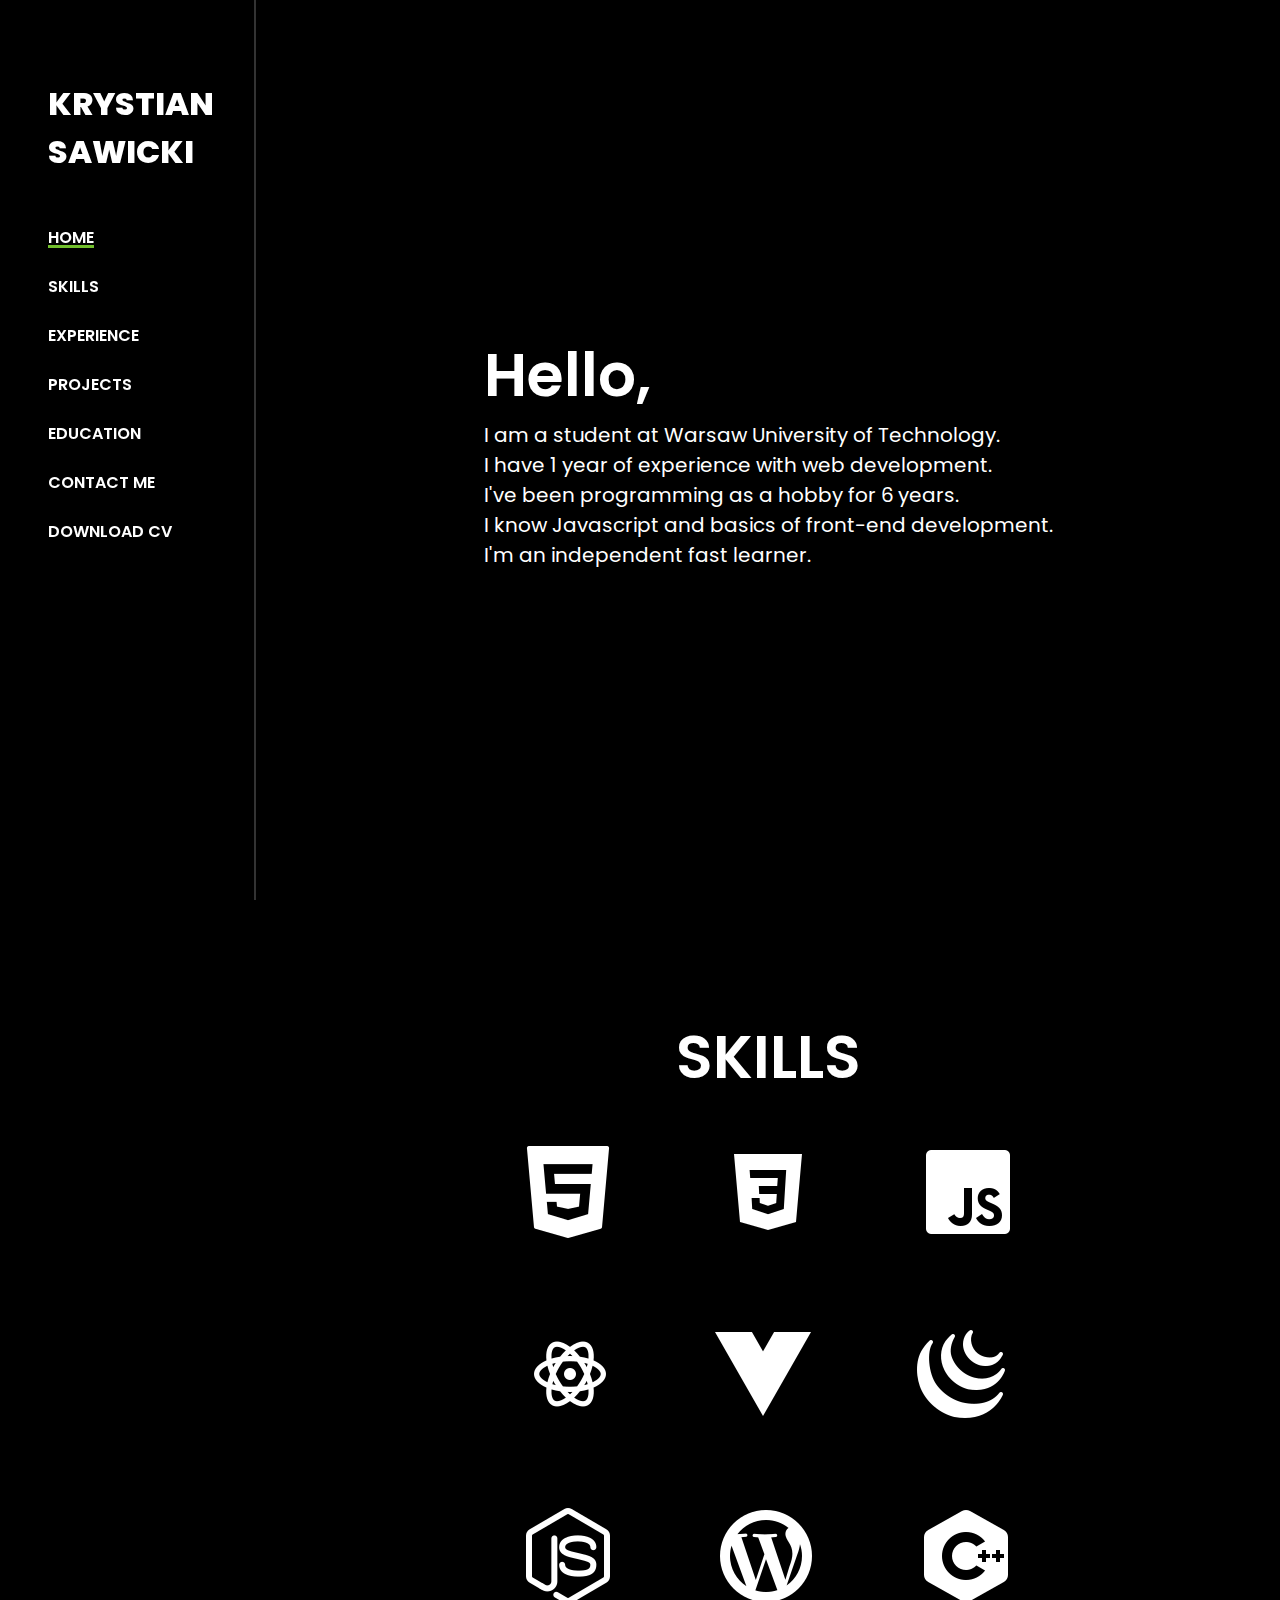
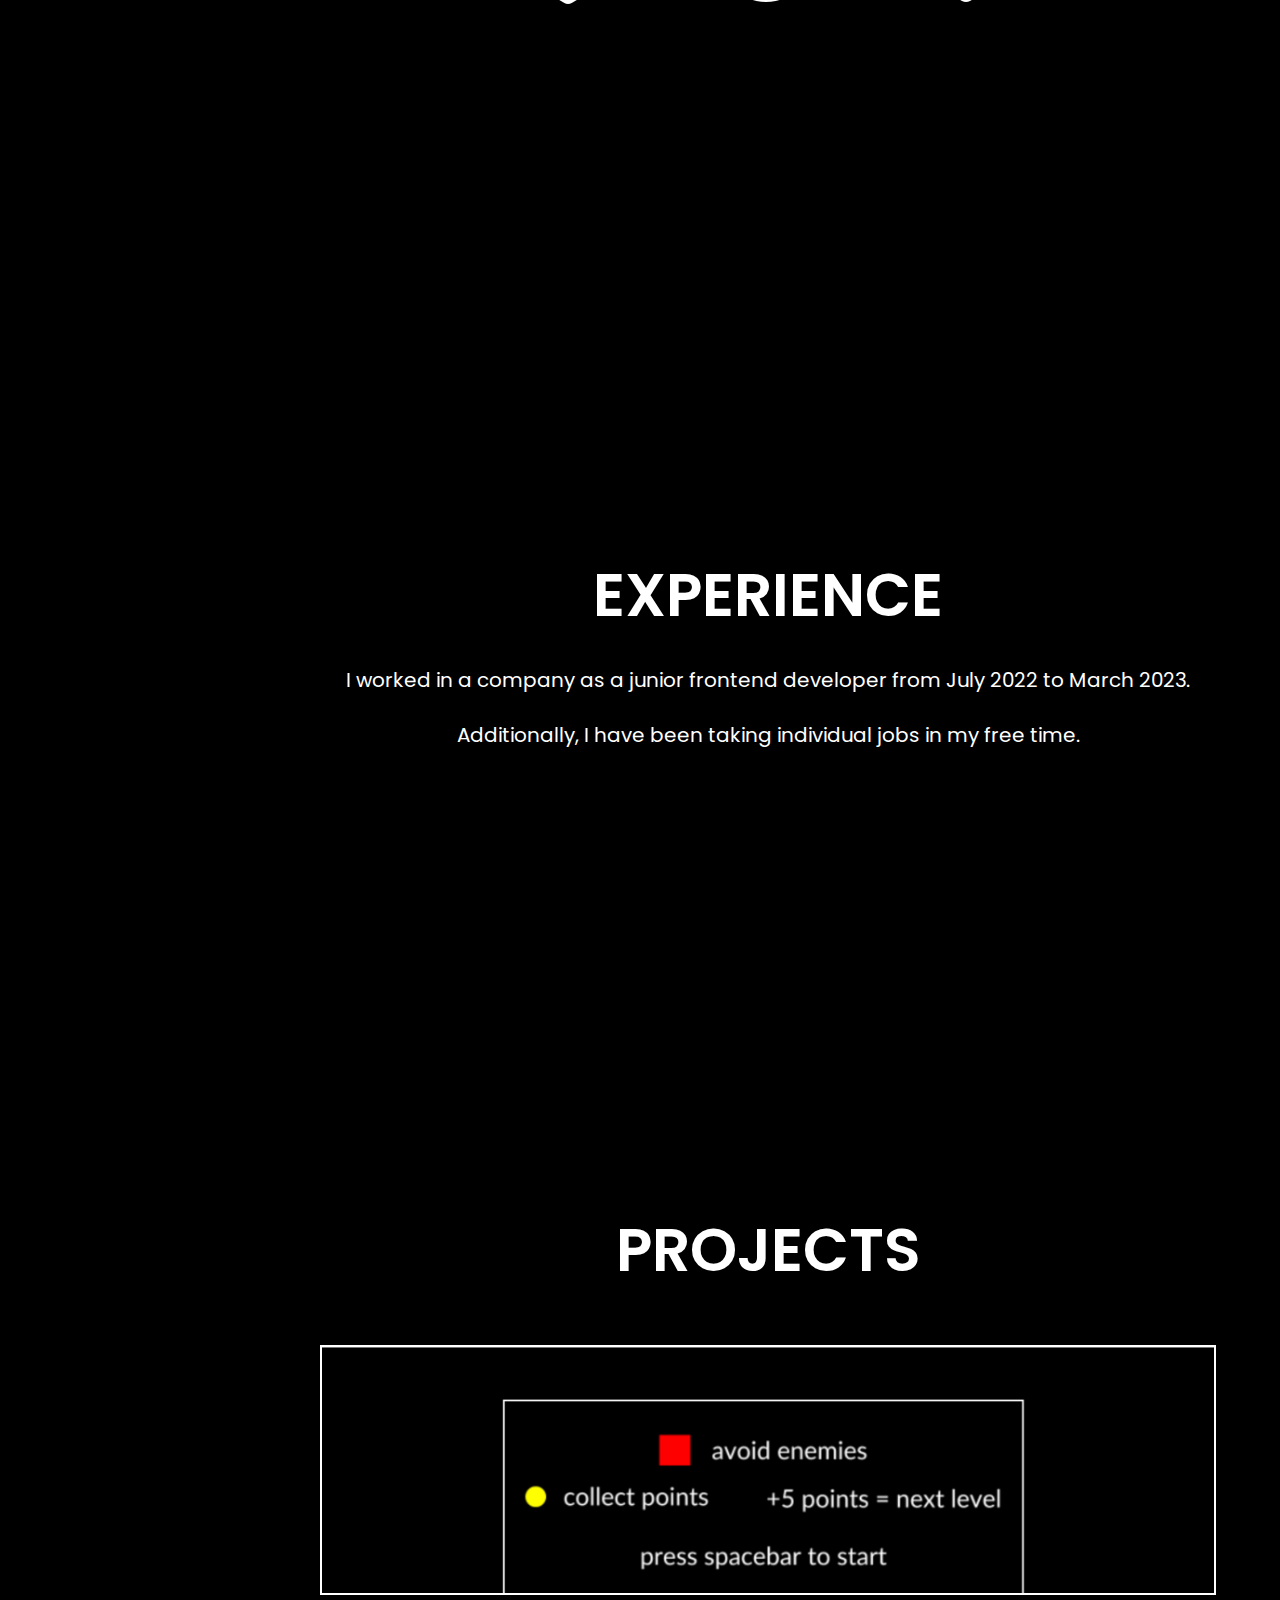
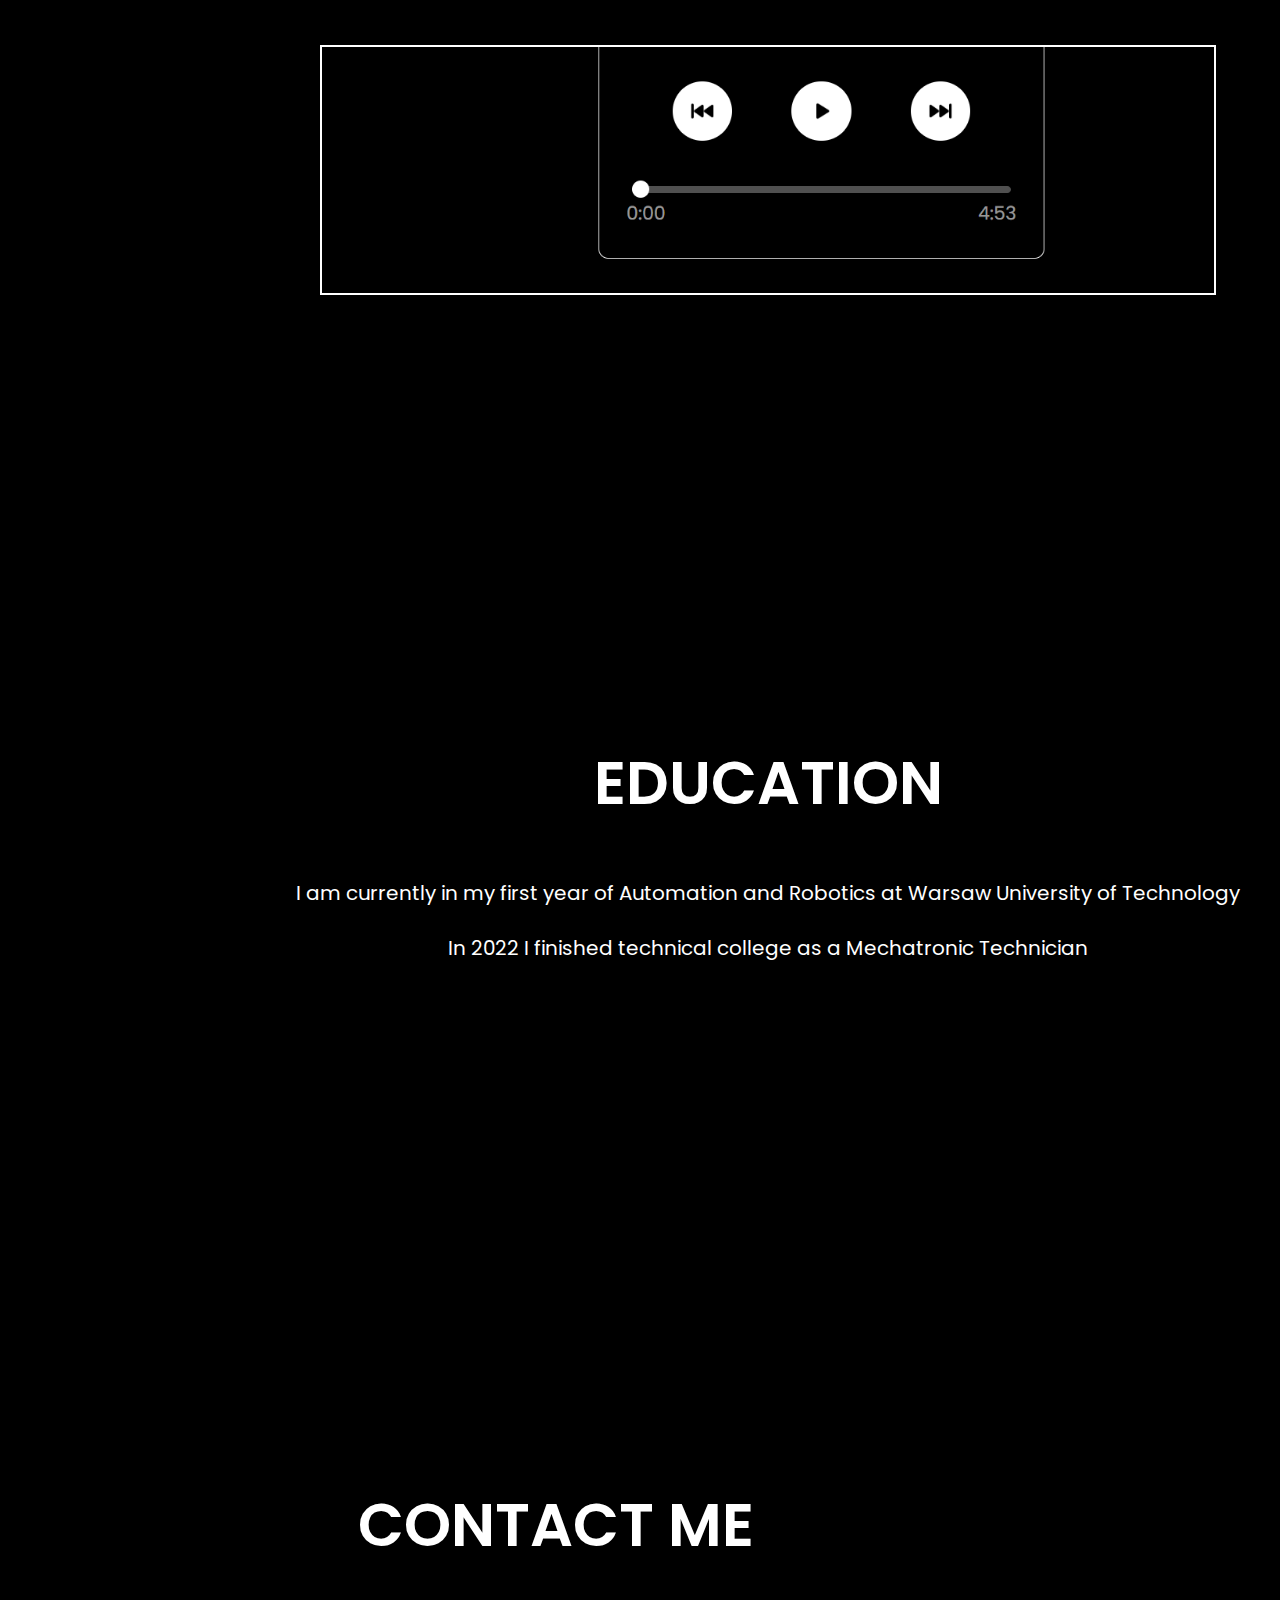
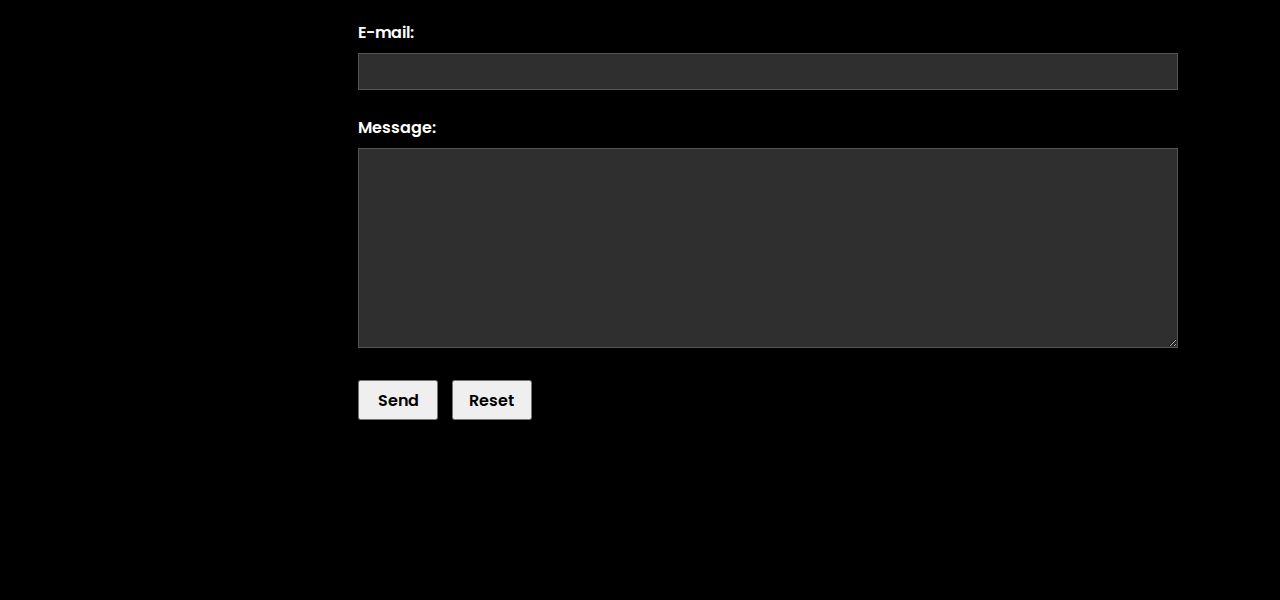
==== index.html @ 545cf87c "up" ====
<!DOCTYPE html>
<html lang="en">
<head>
    <meta charset="UTF-8">
    <meta http-equiv="X-UA-Compatible" content="IE=edge">
    <meta name="viewport" content="width=device-width, initial-scale=1.0">
    <title>Krystian Sawicki</title>

    <link rel="icon" type="image/x-icon" href="resMain/favicon.ico">
    <link rel="preconnect" href="https://fonts.googleapis.com">
    <link rel="preconnect" href="https://fonts.gstatic.com" crossorigin>
    <link href="https://fonts.googleapis.com/css2?family=Poppins:ital,wght@0,100;0,200;0,300;0,400;0,500;0,600;0,700;0,800;0,900;1,100;1,200;1,300;1,400;1,500;1,600;1,700;1,800;1,900&display=swap" rel="stylesheet">
    <link rel="stylesheet" href="css/main.css">

    <script src="https://ajax.googleapis.com/ajax/libs/jquery/3.6.4/jquery.min.js"></script>
    <script src="js/main.js" async="true"></script>
</head>
<body>
    <div class="sideMenu">
        <a href="#" class="sideName">
            KRYSTIAN<br>SAWICKI
        </a>
        <br><br>
        <div class="sideCategories">
            <div class="sideCategory">
                <a class="sideCategoryHref" href="#mainHome" id="sideHome">HOME</a></div>
            <div class="sideCategory">
                <a class="sideCategoryHref" href="#mainSkills" id="sideSkills">SKILLS</a></div>
            <div class="sideCategory">
                <a class="sideCategoryHref" href="#mainExperience" id="sideExperience">EXPERIENCE</a></div>
            <div class="sideCategory">
                <a class="sideCategoryHref" href="#mainProjects" id="sideProjects">PROJECTS</a></div>
            <div class="sideCategory">
                <a class="sideCategoryHref" href="#mainEducation" id="sideEducation">EDUCATION</a></div>
            <div class="sideCategory">
                <a class="sideCategoryHref" href="#mainContact" id="sideContact">CONTACT ME</a></div>
            <div class="sideCategory">
                <a class="sideCategoryHref" href="./resMain/Krystian Sawicki CV.pdf" download>DOWNLOAD CV</a></div>
        </div>
    </div>
    <div class="main" id="mainHome">
        <div class="mainHome">
            <div class="mainHomeContent" id="mainHome2">
                <p class="bold2">Hello,</p>
                <p class="text1" style="font-size: 20px">I am a student at Warsaw University of Technology.
                    <br>I have 1 year of experience with web development.
                    <br>I've been programming as a hobby for 6 years.
                    <br>I know Javascript and basics of front-end development.
                    <br>I'm an independent fast learner.
                </p>
            </div>
        </div>
        <div class="mainHome" id="mainSkills">
            <div class="mainHomeContent100" id="mainSkills2">
                <p class="bold1">SKILLS</p>
                <p class="spacer"></p>
                <div class="mainSkillsSection skillsSection1">
                    <div class="skillContainer">
                        <img class="skillsImg" id="htmlImg" src="resMain/html.png" alt="">
                        <p style="color: #000">HTML</p>
                    </div>
                    <div class="skillContainer">
                        <img class="skillsImg" id="cssImg" src="resMain/css.png" alt="">
                        <p style="color: #000">CSS</p>
                    </div>
                    <div class="skillContainer">
                        <img class="skillsImg" id="javascriptImg" src="resMain/javascript.png" alt="">
                        <p style="color: #000">JavaScript</p>
                    </div>
                </div>
                <div class="mainSkillsSection skillsSection2">
                    <div class="skillContainer">
                        <img class="skillsImg" id="reactImg" src="resMain/react.png" alt="">
                        <p style="color: #000">React</p>
                    </div>
                    <div class="skillContainer">
                        <img class="skillsImg" id="vuejsImg" src="resMain/vuejs.png" alt="">
                        <p style="color: #000">Vue.js</p>
                    </div>
                    <div class="skillContainer">
                        <img class="skillsImg" id="jqueryImg" src="resMain/jquery.png" alt="">
                        <p style="color: #000">JQuery</p>
                    </div>
                </div>
                <div class="mainSkillsSection skillsSection3">
                    <div class="skillContainer">
                        <img class="skillsImg" id="nodejsImg" src="resMain/nodejs.png" alt="">
                        <p style="color: #000">Node.js</p>
                    </div>
                    <div class="skillContainer">
                        <img class="skillsImg" id="wordpressImg" src="resMain/wordpress.png" alt="">
                        <p style="color: #000">Wordpress</p>
                    </div>
                    <div class="skillContainer">
                        <img class="skillsImg" id="cppImg" src="resMain/cpp.png" alt="">
                        <p style="color: #000">C++</p>
                    </div>
                </div>
            </div>
        </div>
        <div class="mainHome" id="mainExperience">
            <div class="mainHomeContent100" id="mainExperience2">
                <p class="bold1">EXPERIENCE</p>
                <br>
                <p class="contentTxt">I worked in a company as a junior frontend developer from July 2022 to March 2023.</p>
                <br>
                <p class="contentTxt">Additionally, I have been taking individual jobs in my free time.</p>
            </div>
        </div>
        <div class="mainHome" id="mainProjects">
            <div class="mainHomeContent100" id="mainProjects2">
                <p class="bold1">PROJECTS</p>
                <div class="projectsCnt projectGame"><a href="./game.html" target="_blank" class="projectInner">2D GAME</a></div>
                <div class="projectsCnt projectPlayer"><a href="./player.html" target="_blank" class="projectInner">MUSIC PLAYER</a><div class="projectInner"></div></div>
            </div>
        </div>
        <div class="mainHome mainEducation" id="mainEducation">
            <div class="mainHomeContent100" id="mainEducation2">
                <p class="bold1">EDUCATION</p>
                <br>
                <br>
                <p class="contentTxt">I am currently in my first year of Automation and Robotics at Warsaw University of Technology</p>
                <br>
                <p class="contentTxt">In 2022 I finished technical college as a Mechatronic Technician</p>
            </div>
        </div>
        <div class="mainHome">
            <div class="mainHomeContent" id="mainContact">
                <p class="bold2">CONTACT ME</p>
                <form action="mailto:ksawicki9182@gmail.com" method="post" enctype="text/plain" target="_blank">
                    E-mail: <br>
                    <input type="text" name="email"><br><br>
                    Message: <br>
                    <textarea name="content"></textarea><br><br>
                        <input type="submit" value="Send">
                        <input type="reset" value="Reset">
                </form>
            </div>
        </div>
    </div>
</body>
</html>
---- css/main.css ----
*,::after,::before{
    box-sizing: border-box;
    color: #fff;
    font-family: 'Poppins', sans-serif;
    font-size: 16px;
    margin: 0;
    padding: 0;
}

@keyframes skillsRoll {
    0%{
        background-color: #000;
        height: 100px;
    }
    100%{
        background-color: #fff;
        height: 200px;
    }
}

body{
    background-color: #000;
    display: flex;
}

::-webkit-scrollbar{
    background: rgba(255, 255, 255, 0.2);
    border-radius: 10px;
    width: 10px;
}

::-webkit-scrollbar-thumb{
    background: rgba(255, 255, 255, 0.2);
    border-radius: 10px;
}

.spacer{
    height: 40px;
}

.sideMenu{
    border-right: 2px solid rgba(255, 255, 255, 0.2);
    height: 100vh;
    left: 0;
    overflow: auto;
    padding: 5rem 0 5rem 3rem;
    position: fixed;
    top: 0;
    width: 20vw;
}

.sideName{
    font-size: 32px;
    font-weight: 800;
    margin-bottom: 4rem;
    text-decoration: none;
}

.sideCategory{
    margin-top: 1.5rem;
}

.sideCategoryHref{
    cursor: pointer;
    font-weight: 600;
    text-decoration: underline 0.2rem #000;
    transition: text-decoration-color 300ms;
}

.sideCategoryHref:hover{
    text-decoration-color: #71be2c;
}

.greenUnderscore{
    text-decoration-color: #71be2c;
}

.main{
    height: 100vh;
    margin-left: 20vw;
    width: 80vw;
}

.mainHome{
    align-items: center;
    display: flex;
    height: 100vh;
    justify-content: center;
    width: 100%;
}

.mainHomeContent100{
    align-items: center;
    display: flex;
    flex-direction: column;
    justify-content: center;
    width: 100%;
}

.bold1{
    font-size: 60px;
    font-weight: 600;
}

.bold2{
    font-size: 60px;
    font-weight: 600;
}

.mainSkillsSection{
    align-items: center;
    background-color: #000;
    display: flex;
    justify-content: center;
    margin-bottom: 50px;
    width: 100%;
}

.mainSkillsSection:hover{
    animation: skillsRoll 0.5s forwards;
}

.skillContainer{
    text-align: center;
}

.skillsImg{
    margin: 0 50px;
}

#mainContact{
    width: 80%;
}

form{
    font-weight: 600;
    margin-top: 50px;
}

form input[type="text"], form textarea{
    background: #ffffff2f;
    border: 1px solid #ffffff2f;
    margin-top: 8px;
    padding: 5px;
}

form input[name="email"]{
    width: 100%;
}

form textarea{
    height: 200px;
    width: 100%;
}

form input[type="submit"], form input[type="reset"]{
    color: #000;
    font-weight: 600;
    height: 40px;
    margin-right: 10px;
    width: 80px;
}

form input[type="submit"]:hover, form input[type="reset"]:hover{
    background: #71be2c;
    color: #fff;
}

.contentTxt{
    font-size: 20px;
}

.projectsCnt{
    border: 2px solid rgb(255, 255, 255);
    height: 250px;
    margin-top: 50px;
    width: 70vw;
}

.projectGame{
    background-attachment: absolute;
    background-image: url("../resMain/project_game.png");
    background-repeat: no-repeat;
    background-size: cover;
}

.projectPlayer{
    background-attachment: absolute;
    background-image: url("../resMain/music_player.png");
    background-repeat: no-repeat;
    background-size: cover;
}

.projectInner{
    align-items: center;
    display: flex;
    font-size: 0;
    height: 100%;
    justify-content: center;
    text-decoration: none;
    width: 100%;
}

.projectInner:hover{
    background-color: rgba(0, 0, 0, 0.7);
    font-size: 30px;
    -webkit-transition: background-color 200ms linear;
    -ms-transition: background-color 200ms linear;
    transition: background-color 200ms linear;
}
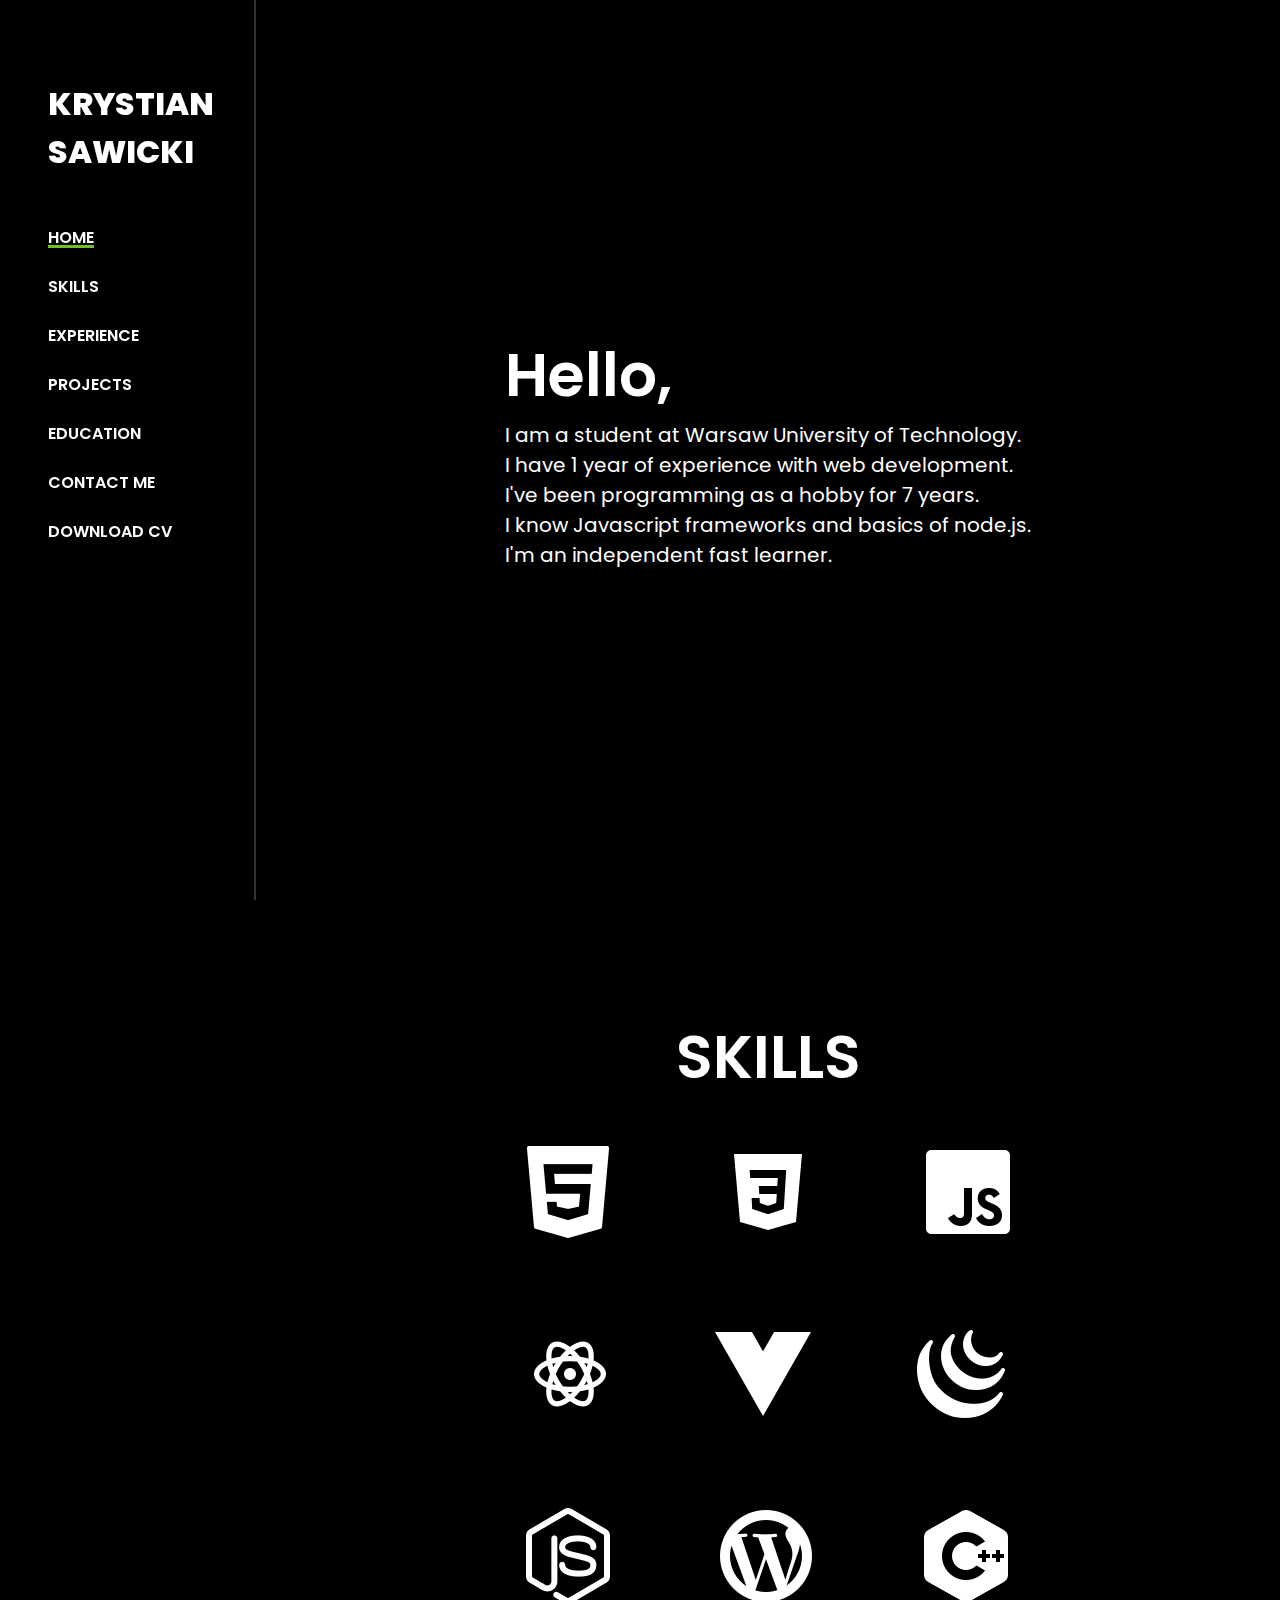
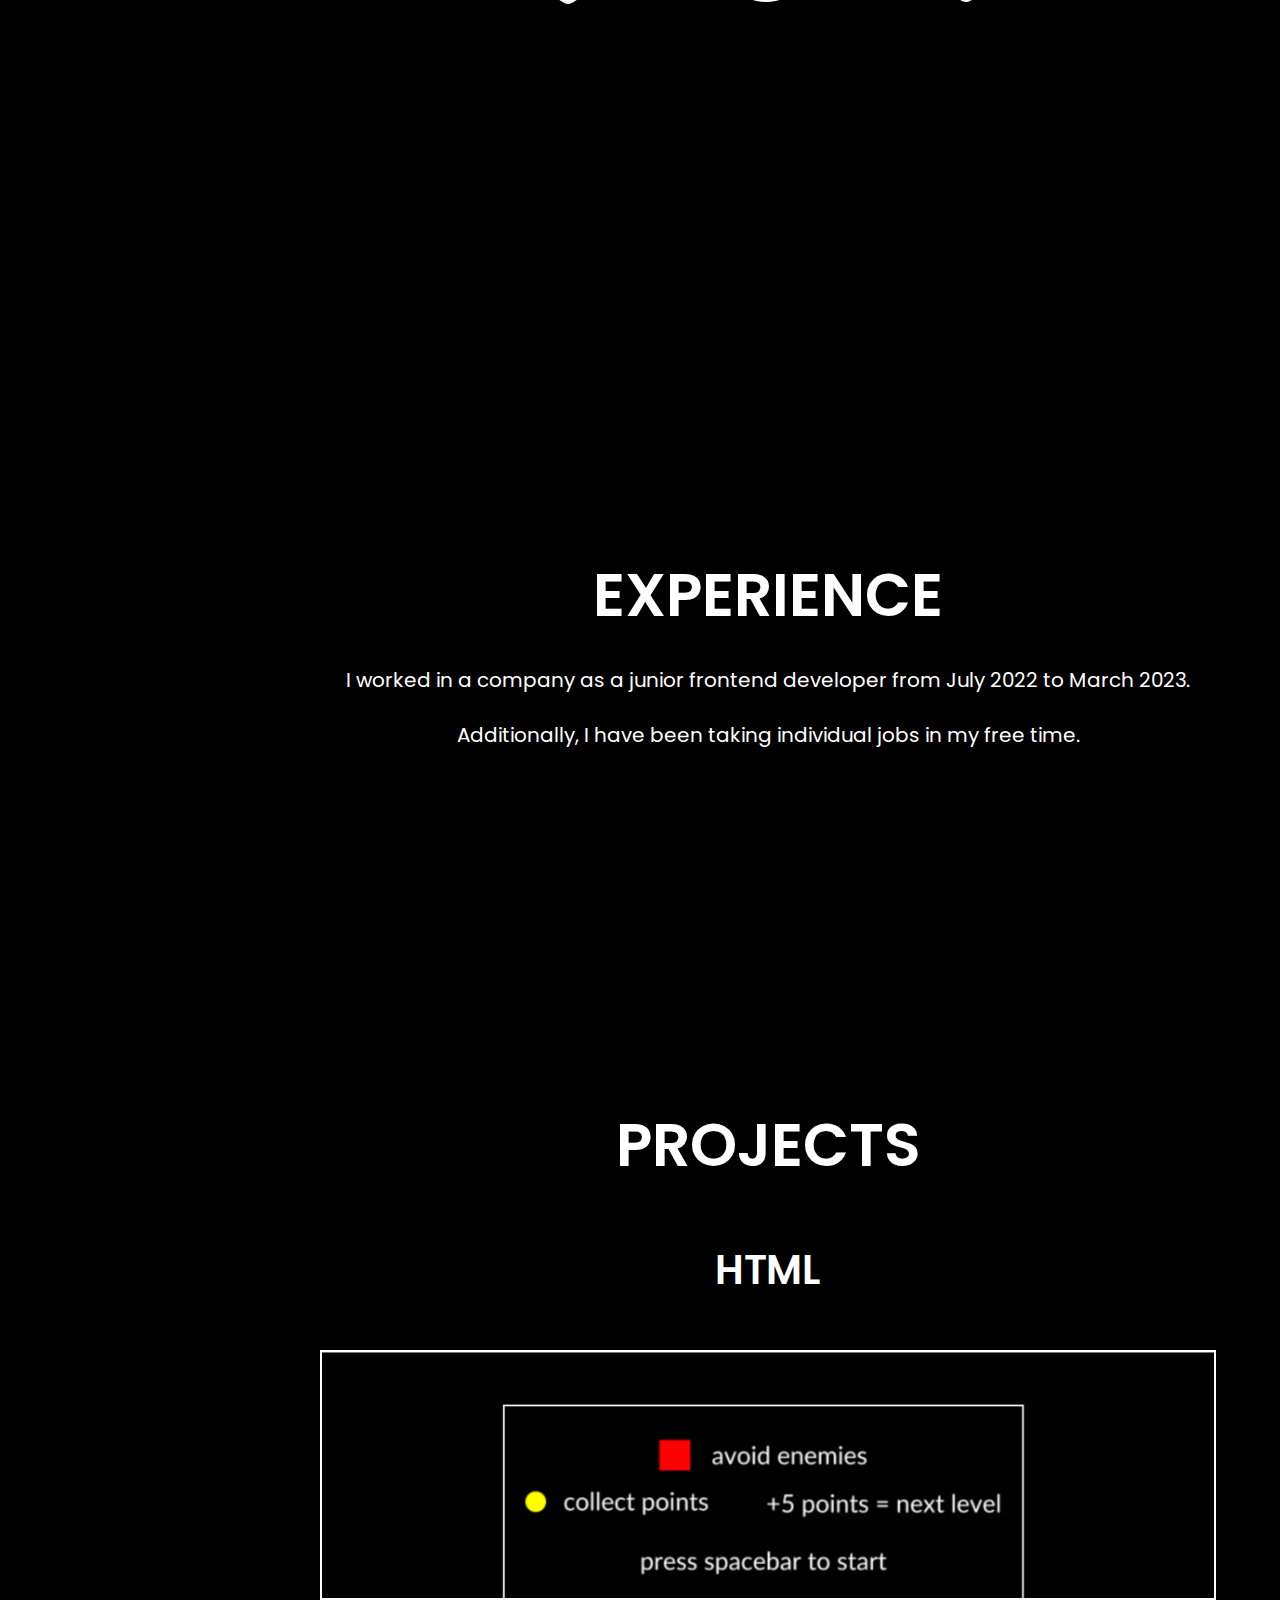
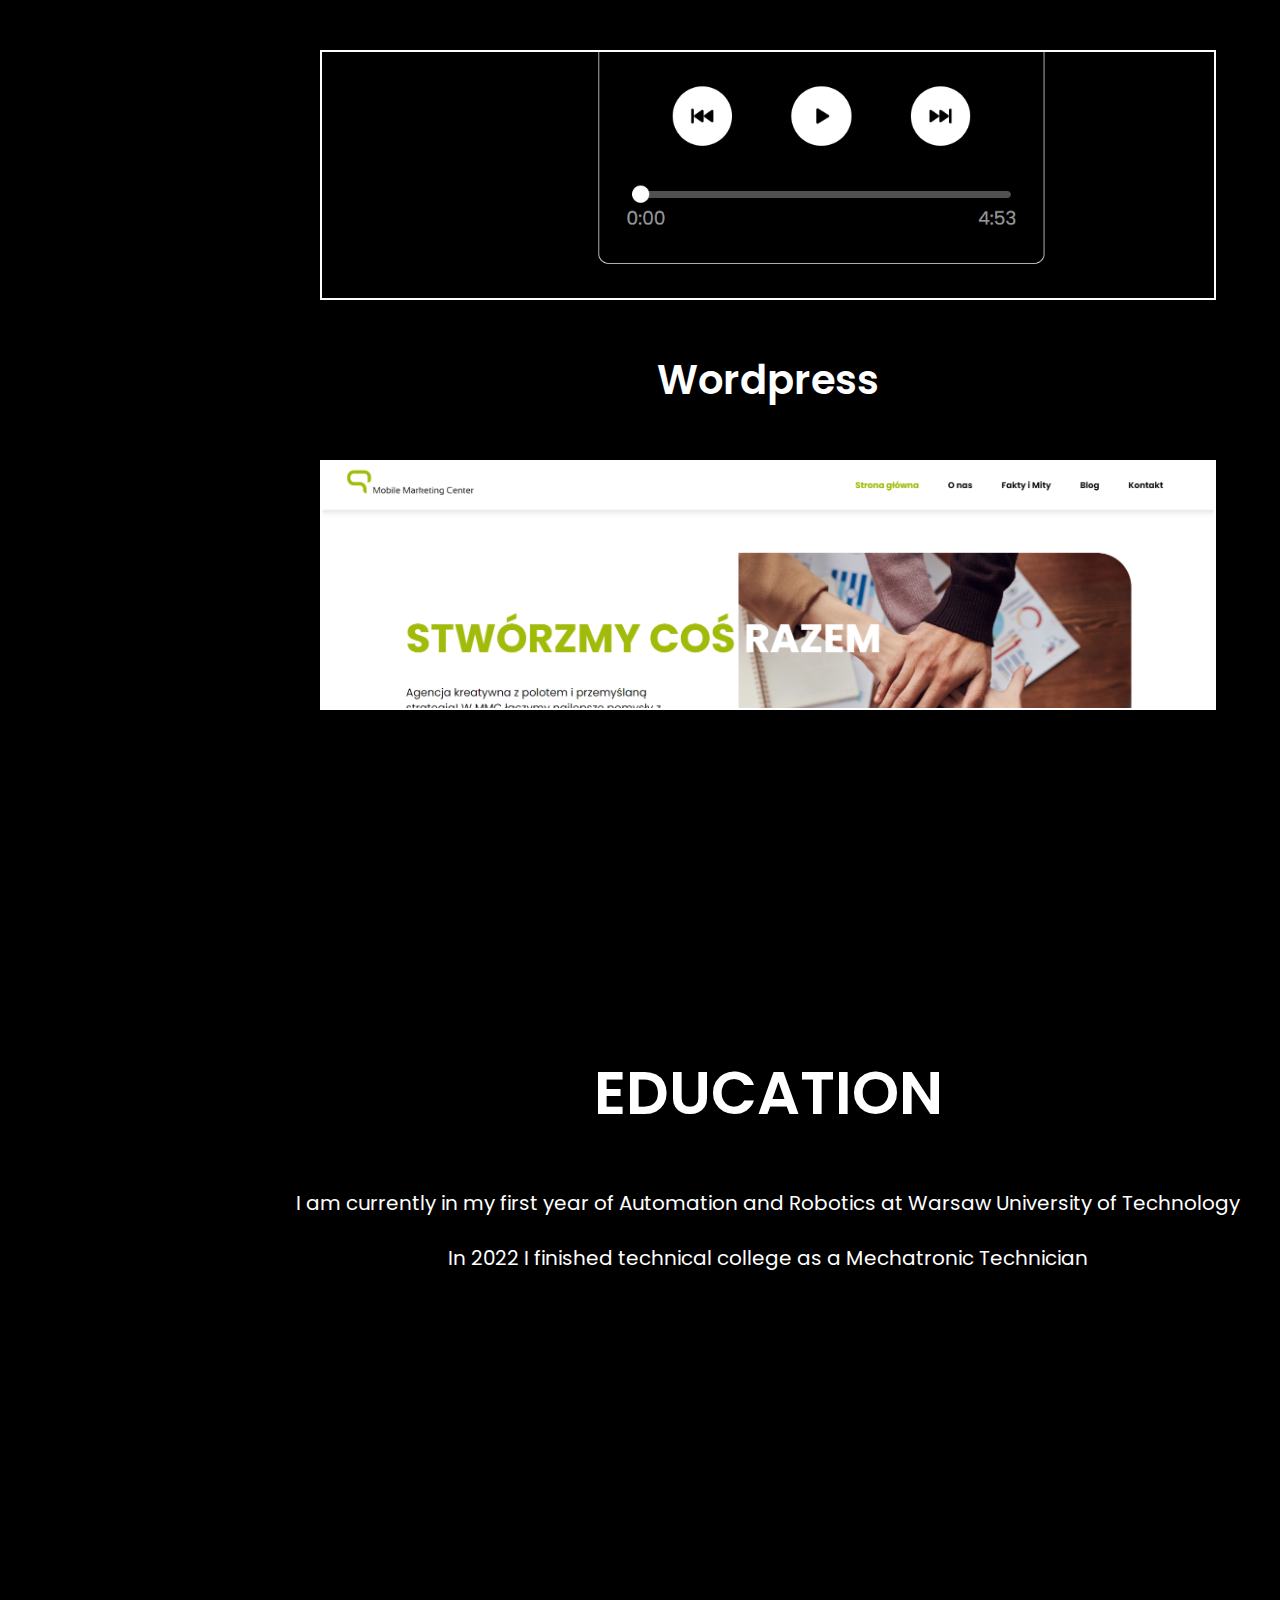
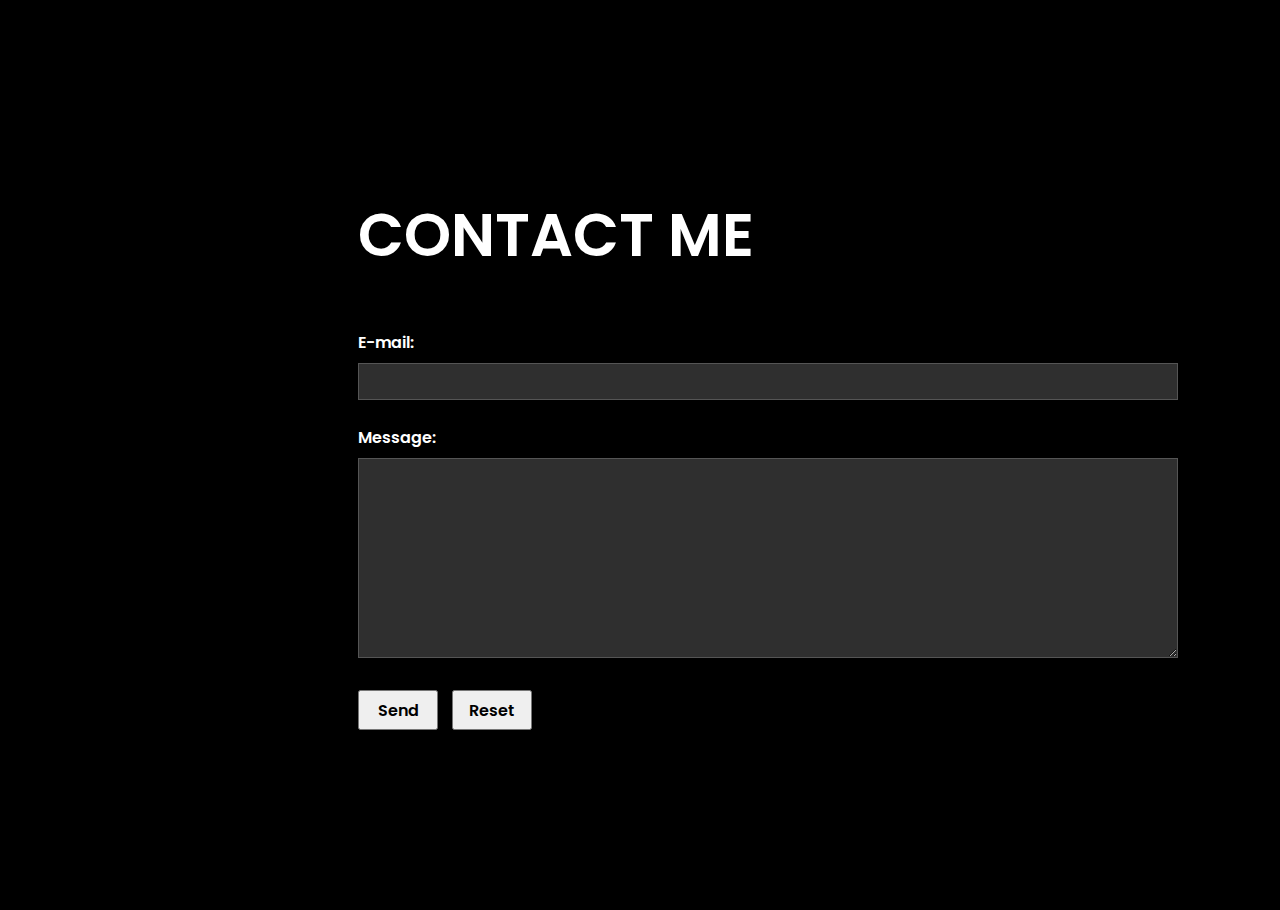
==== commit fb19bb9c: "update" ====
--- a/index.html
+++ b/index.html
@@ -44,8 +44,8 @@
                 <p class="bold2">Hello,</p>
                 <p class="text1" style="font-size: 20px">I am a student at Warsaw University of Technology.
                     <br>I have 1 year of experience with web development.
-                    <br>I've been programming as a hobby for 6 years.
-                    <br>I know Javascript and basics of front-end development.
+                    <br>I've been programming as a hobby for 7 years.
+                    <br>I know Javascript frameworks and basics of node.js.
                     <br>I'm an independent fast learner.
                 </p>
             </div>
@@ -110,8 +110,11 @@
         <div class="mainHome" id="mainProjects">
             <div class="mainHomeContent100" id="mainProjects2">
                 <p class="bold1">PROJECTS</p>
+                <p class="bold3">HTML</p>
                 <div class="projectsCnt projectGame"><a href="./game.html" target="_blank" class="projectInner">2D GAME</a></div>
                 <div class="projectsCnt projectPlayer"><a href="./player.html" target="_blank" class="projectInner">MUSIC PLAYER</a><div class="projectInner"></div></div>
+                <p class="bold3">Wordpress</p>
+                <div class="projectsCnt projectMMC"><a href="https://mobilemarketingcenter.pl" target="_blank" class="projectInner">mobilemarketingcenter.pl</a><div class="projectInner"></div></div>
             </div>
         </div>
         <div class="mainHome mainEducation" id="mainEducation">
--- a/css/main.css
+++ b/css/main.css
@@ -76,7 +76,7 @@
 }
 
 .main{
-    height: 100vh;
+    min-height: 100vh;
     margin-left: 20vw;
     width: 80vw;
 }
@@ -84,7 +84,7 @@
 .mainHome{
     align-items: center;
     display: flex;
-    height: 100vh;
+    min-height: 100vh;
     justify-content: center;
     width: 100%;
 }
@@ -105,6 +105,12 @@
 .bold2{
     font-size: 60px;
     font-weight: 600;
+}
+
+.bold3{
+    font-size: 40px;
+    font-weight: 600;
+    margin-top: 50px;
 }
 
 .mainSkillsSection{
@@ -187,6 +193,13 @@
 .projectPlayer{
     background-attachment: absolute;
     background-image: url("../resMain/music_player.png");
+    background-repeat: no-repeat;
+    background-size: cover;
+}
+
+.projectMMC{
+    background-attachment: absolute;
+    background-image: url("../resMain/mmc.png");
     background-repeat: no-repeat;
     background-size: cover;
 }
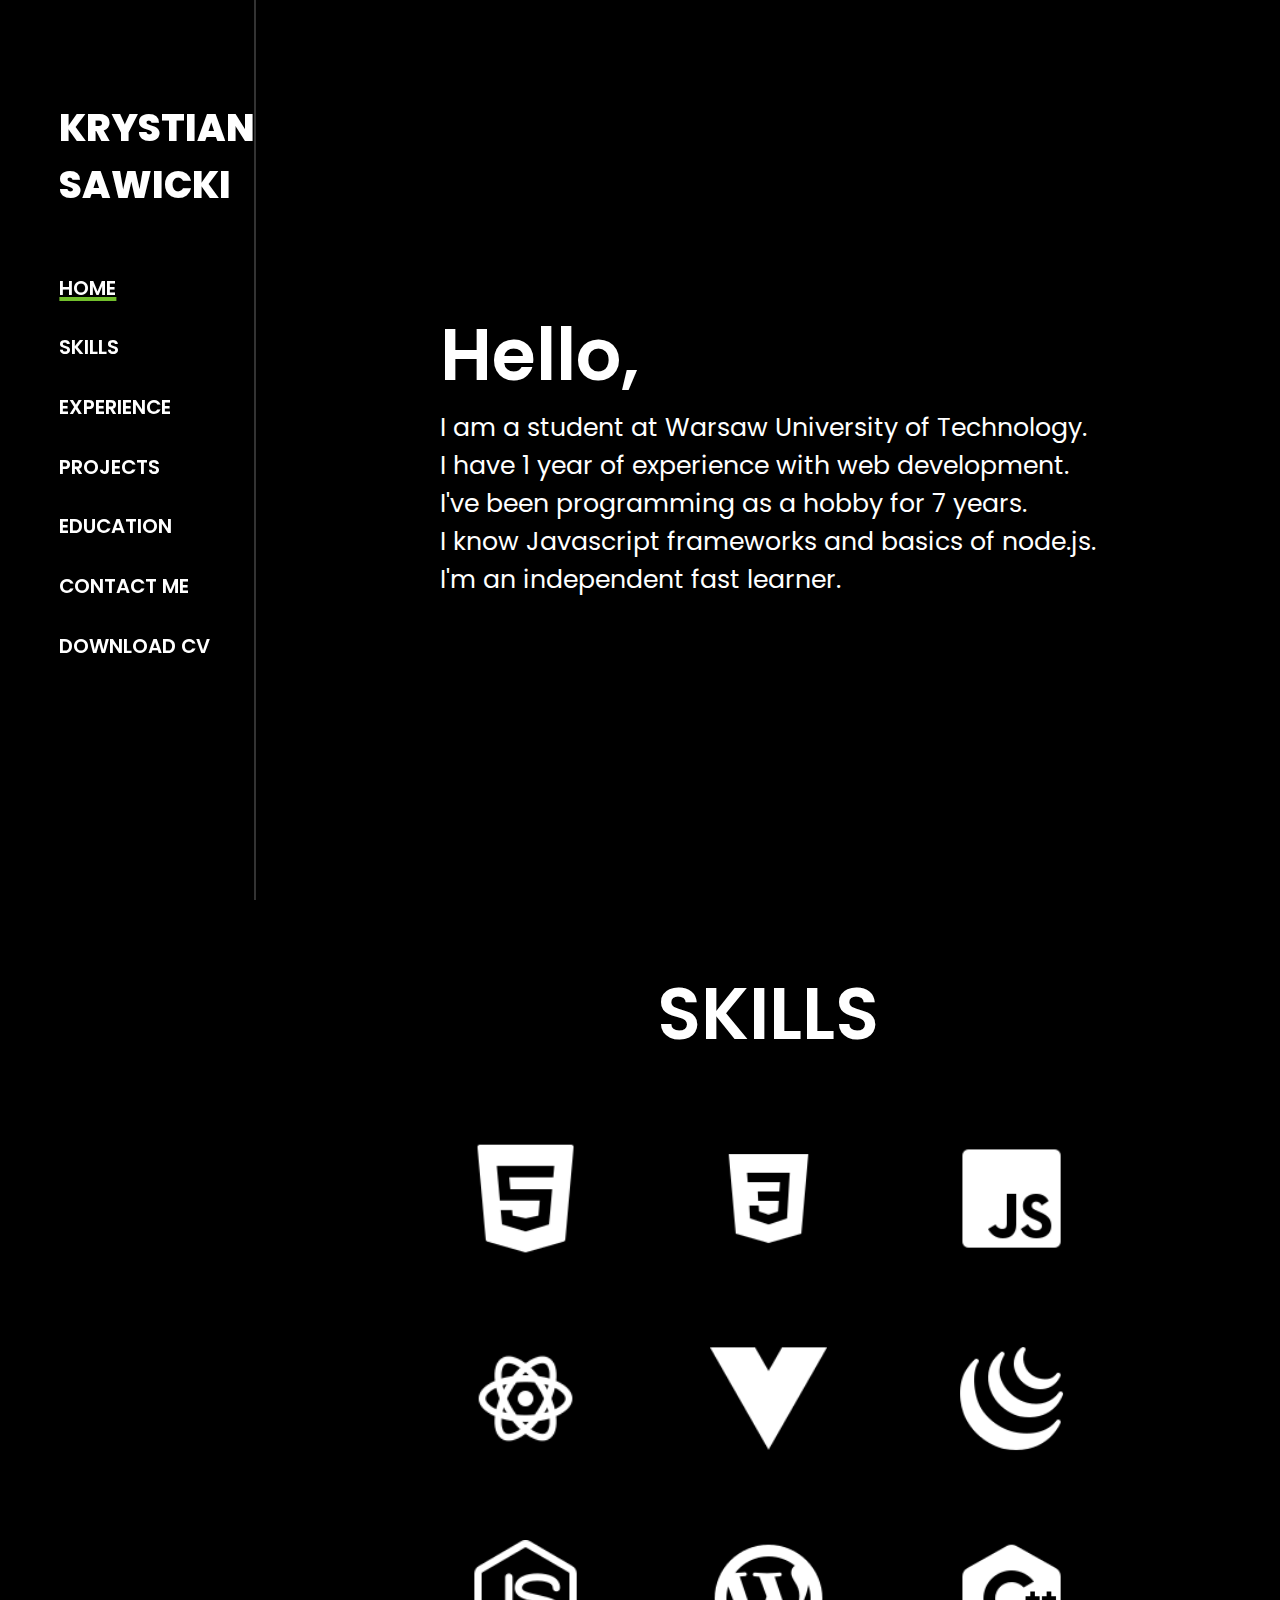
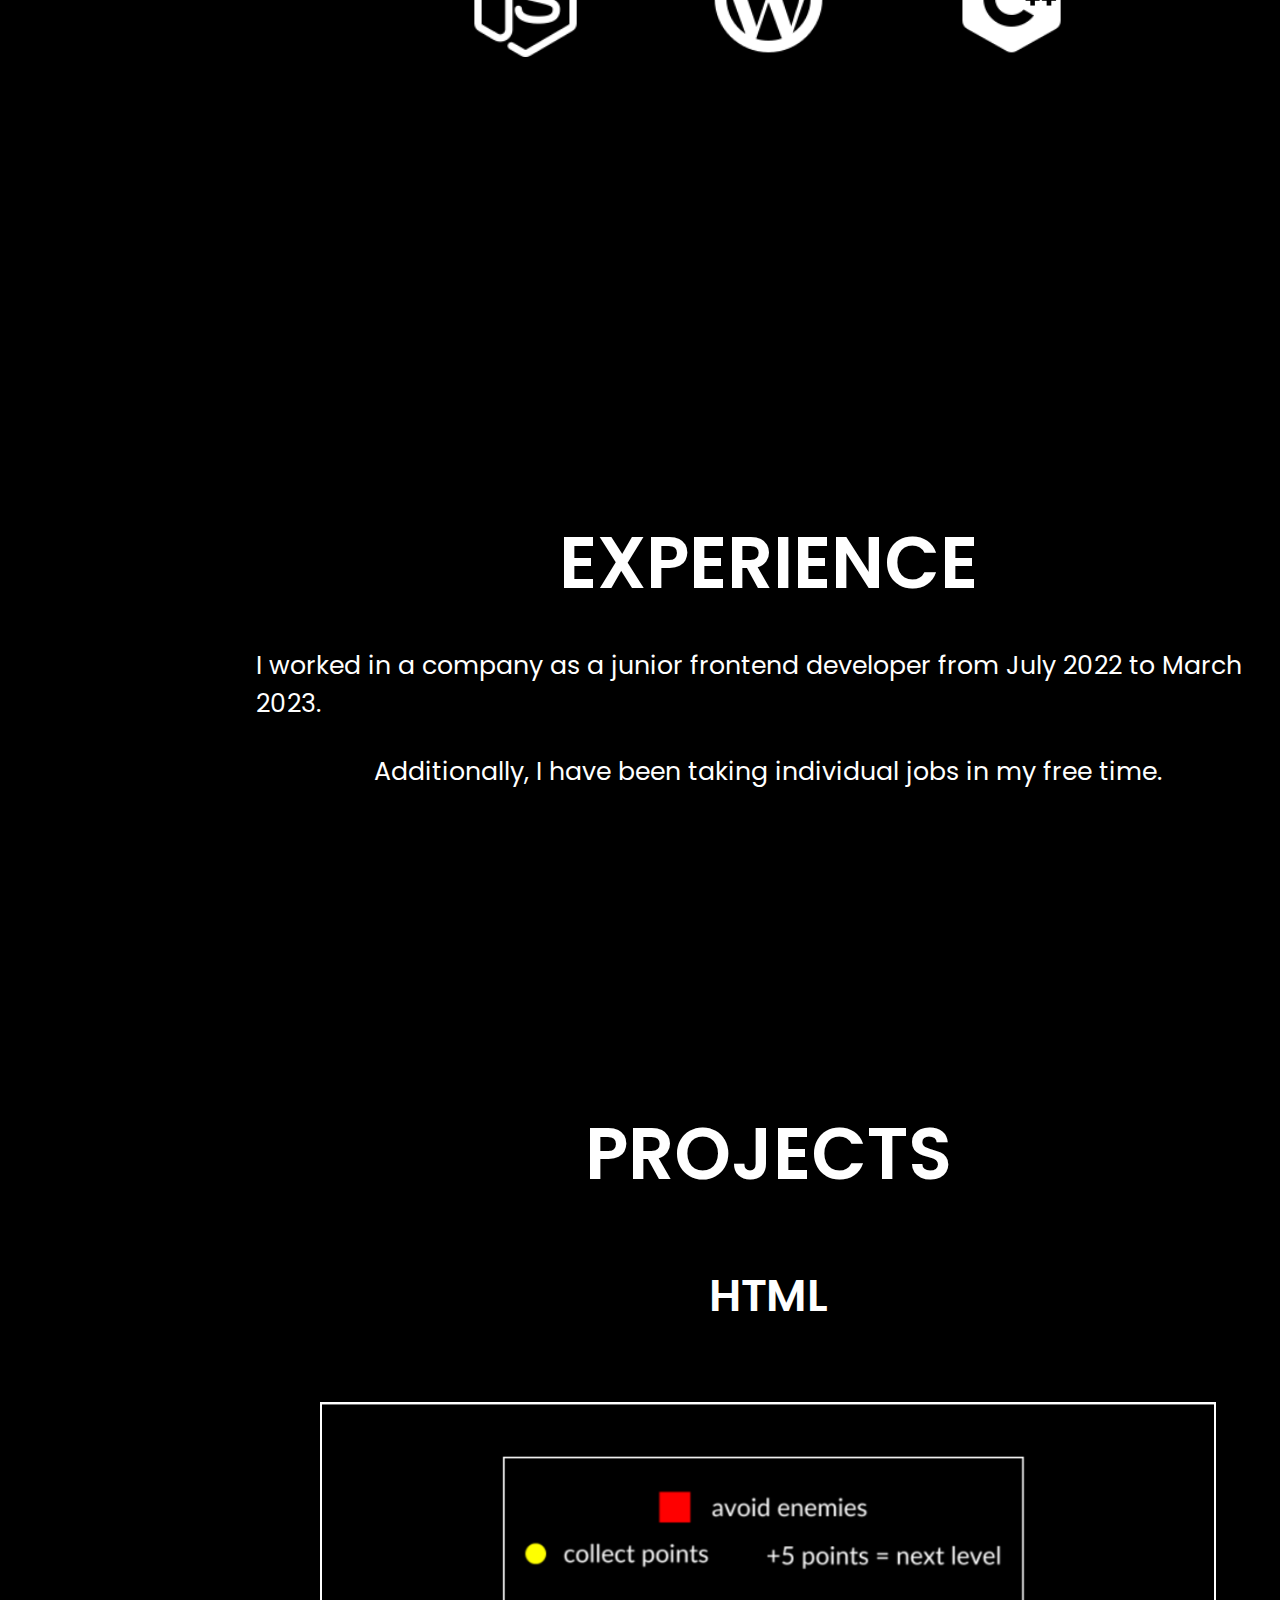
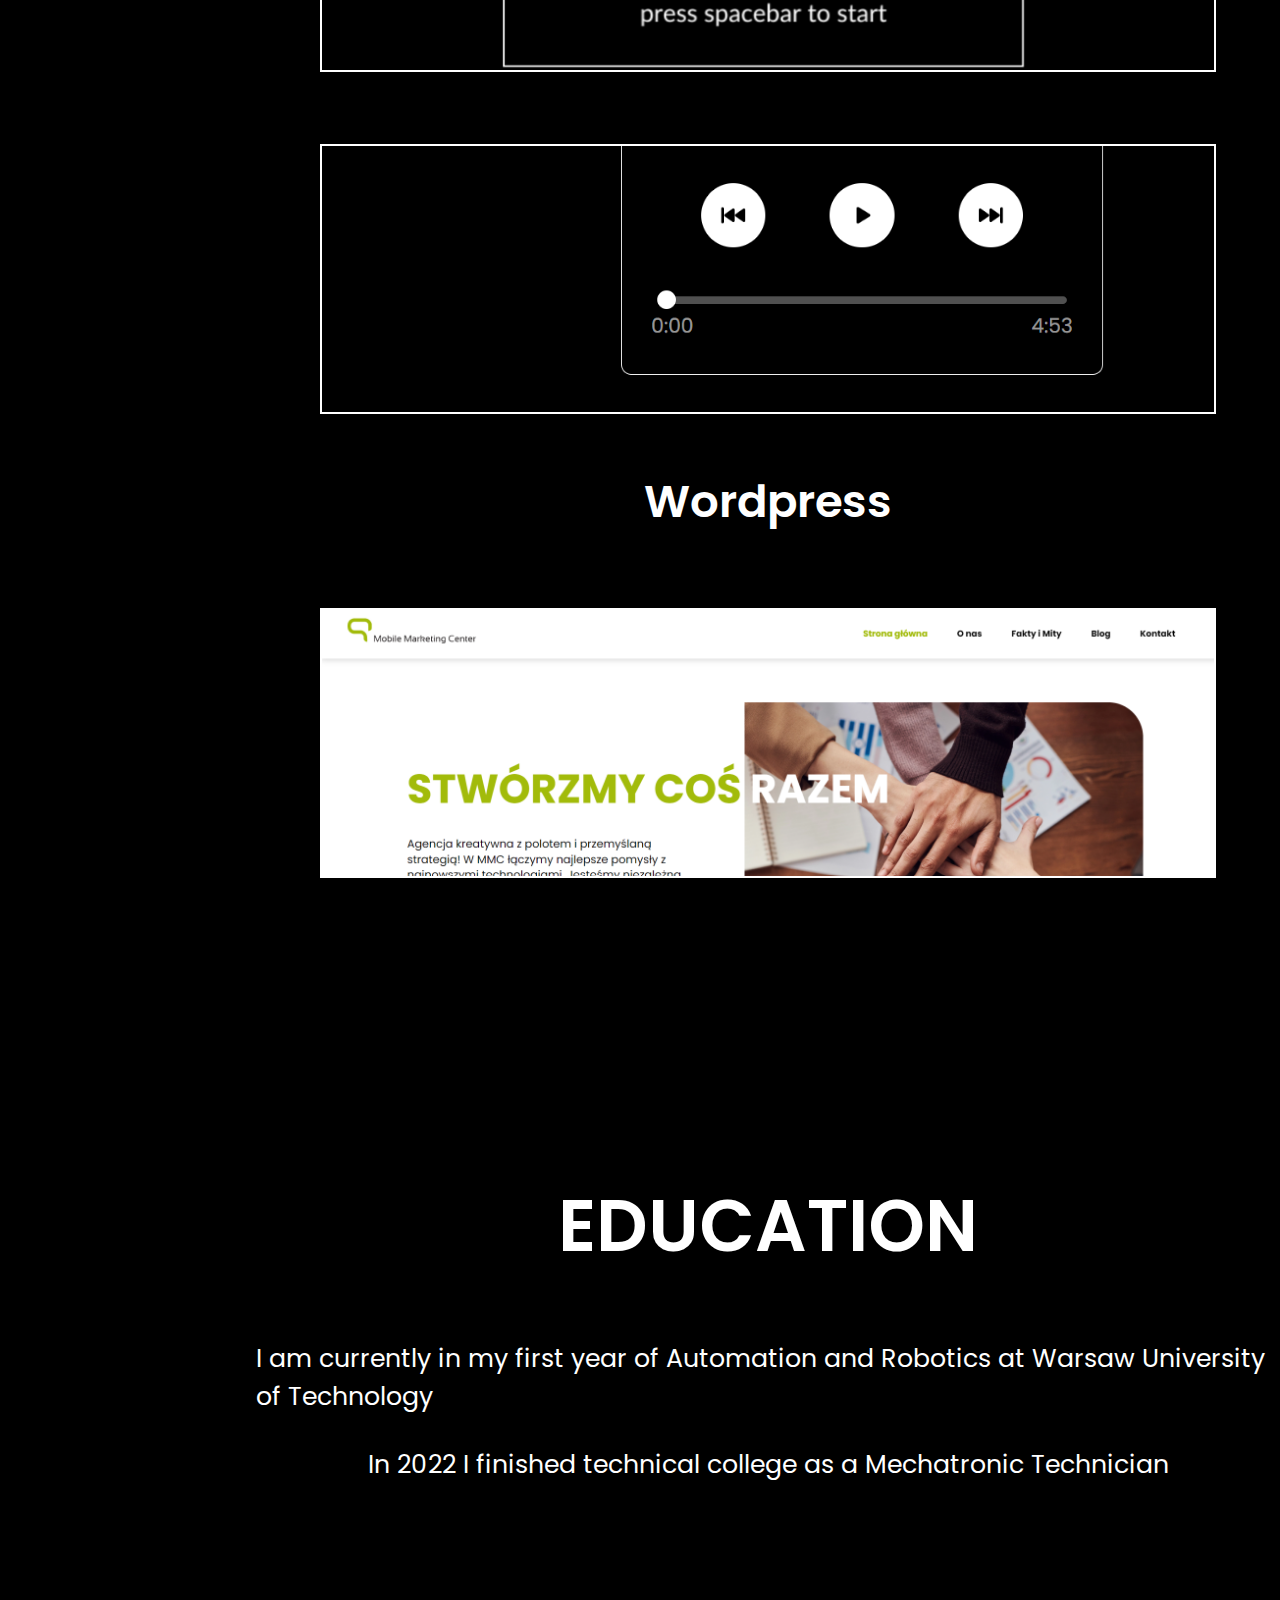
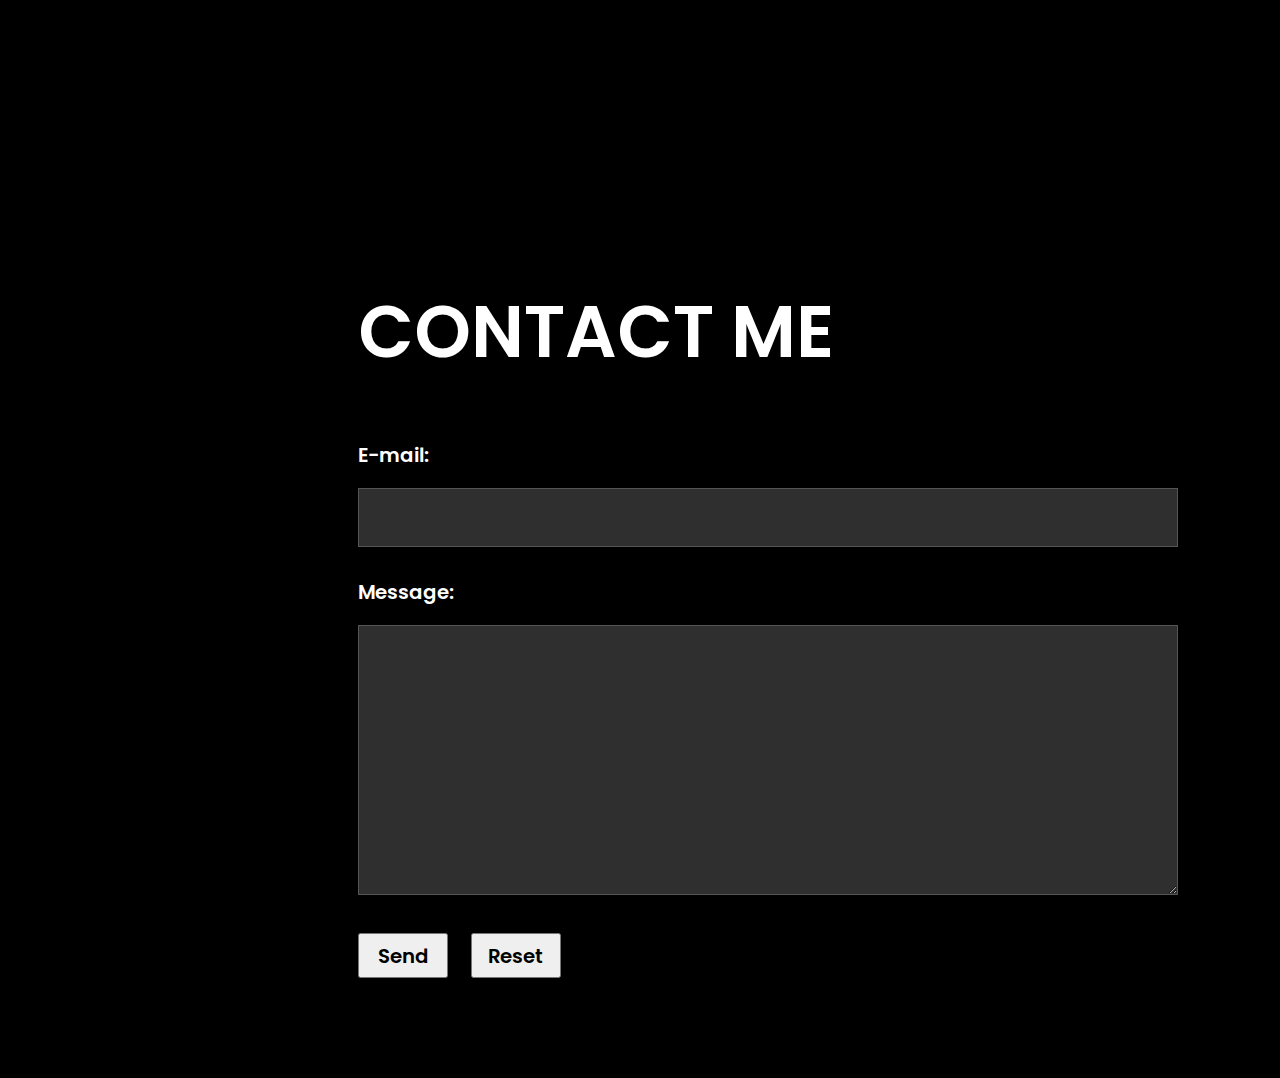
==== commit 0e954c91: "responsive" ====
--- a/index.html
+++ b/index.html
@@ -41,8 +41,8 @@
     <div class="main" id="mainHome">
         <div class="mainHome">
             <div class="mainHomeContent" id="mainHome2">
-                <p class="bold2">Hello,</p>
-                <p class="text1" style="font-size: 20px">I am a student at Warsaw University of Technology.
+                <p class="bold1">Hello,</p>
+                <p class="text1 contentTxt">I am a student at Warsaw University of Technology.
                     <br>I have 1 year of experience with web development.
                     <br>I've been programming as a hobby for 7 years.
                     <br>I know Javascript frameworks and basics of node.js.
@@ -111,7 +111,7 @@
             <div class="mainHomeContent100" id="mainProjects2">
                 <p class="bold1">PROJECTS</p>
                 <p class="bold3">HTML</p>
-                <div class="projectsCnt projectGame"><a href="./game.html" target="_blank" class="projectInner">2D GAME</a></div>
+                <div class="projectsCnt projectGame"><a href="./game.html" target="_blank" class="projectInner">2D GAME</a><div class="projectInner"></div></div>
                 <div class="projectsCnt projectPlayer"><a href="./player.html" target="_blank" class="projectInner">MUSIC PLAYER</a><div class="projectInner"></div></div>
                 <p class="bold3">Wordpress</p>
                 <div class="projectsCnt projectMMC"><a href="https://mobilemarketingcenter.pl" target="_blank" class="projectInner">mobilemarketingcenter.pl</a><div class="projectInner"></div></div>
--- a/css/main.css
+++ b/css/main.css
@@ -2,7 +2,7 @@
     box-sizing: border-box;
     color: #fff;
     font-family: 'Poppins', sans-serif;
-    font-size: 16px;
+    font-size: 2.2vh;
     margin: 0;
     padding: 0;
 }
@@ -10,11 +10,11 @@
 @keyframes skillsRoll {
     0%{
         background-color: #000;
-        height: 100px;
+        height: 15vh;
     }
     100%{
         background-color: #fff;
-        height: 200px;
+        height: 20vh;
     }
 }
 
@@ -35,7 +35,7 @@
 }
 
 .spacer{
-    height: 40px;
+    height: 8vh;
 }
 
 .sideMenu{
@@ -50,7 +50,7 @@
 }
 
 .sideName{
-    font-size: 32px;
+    font-size: 4.2vh;
     font-weight: 800;
     margin-bottom: 4rem;
     text-decoration: none;
@@ -98,19 +98,19 @@
 }
 
 .bold1{
-    font-size: 60px;
+    font-size: 8vh;
     font-weight: 600;
 }
 
 .bold2{
-    font-size: 60px;
+    font-size: 8vh;
     font-weight: 600;
 }
 
 .bold3{
-    font-size: 40px;
-    font-weight: 600;
-    margin-top: 50px;
+    font-size: 5vh;
+    font-weight: 600;
+    margin-top: 6vh;
 }
 
 .mainSkillsSection{
@@ -118,7 +118,7 @@
     background-color: #000;
     display: flex;
     justify-content: center;
-    margin-bottom: 50px;
+    margin-bottom: 5vh;
     width: 100%;
 }
 
@@ -131,7 +131,8 @@
 }
 
 .skillsImg{
-    margin: 0 50px;
+    height: 13vh;
+    margin: 0 7vh;
 }
 
 #mainContact{
@@ -140,14 +141,14 @@
 
 form{
     font-weight: 600;
-    margin-top: 50px;
+    margin-top: 6vh;
 }
 
 form input[type="text"], form textarea{
     background: #ffffff2f;
     border: 1px solid #ffffff2f;
-    margin-top: 8px;
-    padding: 5px;
+    margin-top: 2vh;
+    padding: 1.5vh;
 }
 
 form input[name="email"]{
@@ -155,16 +156,16 @@
 }
 
 form textarea{
-    height: 200px;
+    height: 30vh;
     width: 100%;
 }
 
 form input[type="submit"], form input[type="reset"]{
     color: #000;
     font-weight: 600;
-    height: 40px;
-    margin-right: 10px;
-    width: 80px;
+    height: 5vh;
+    margin-right: 2vh;
+    width: 10vh;
 }
 
 form input[type="submit"]:hover, form input[type="reset"]:hover{
@@ -173,13 +174,13 @@
 }
 
 .contentTxt{
-    font-size: 20px;
+    font-size: 2.8vh;
 }
 
 .projectsCnt{
     border: 2px solid rgb(255, 255, 255);
-    height: 250px;
-    margin-top: 50px;
+    height: 30vh;
+    margin-top: 8vh;
     width: 70vw;
 }
 
@@ -216,7 +217,7 @@
 
 .projectInner:hover{
     background-color: rgba(0, 0, 0, 0.7);
-    font-size: 30px;
+    font-size: 4vh;
     -webkit-transition: background-color 200ms linear;
     -ms-transition: background-color 200ms linear;
     transition: background-color 200ms linear;
